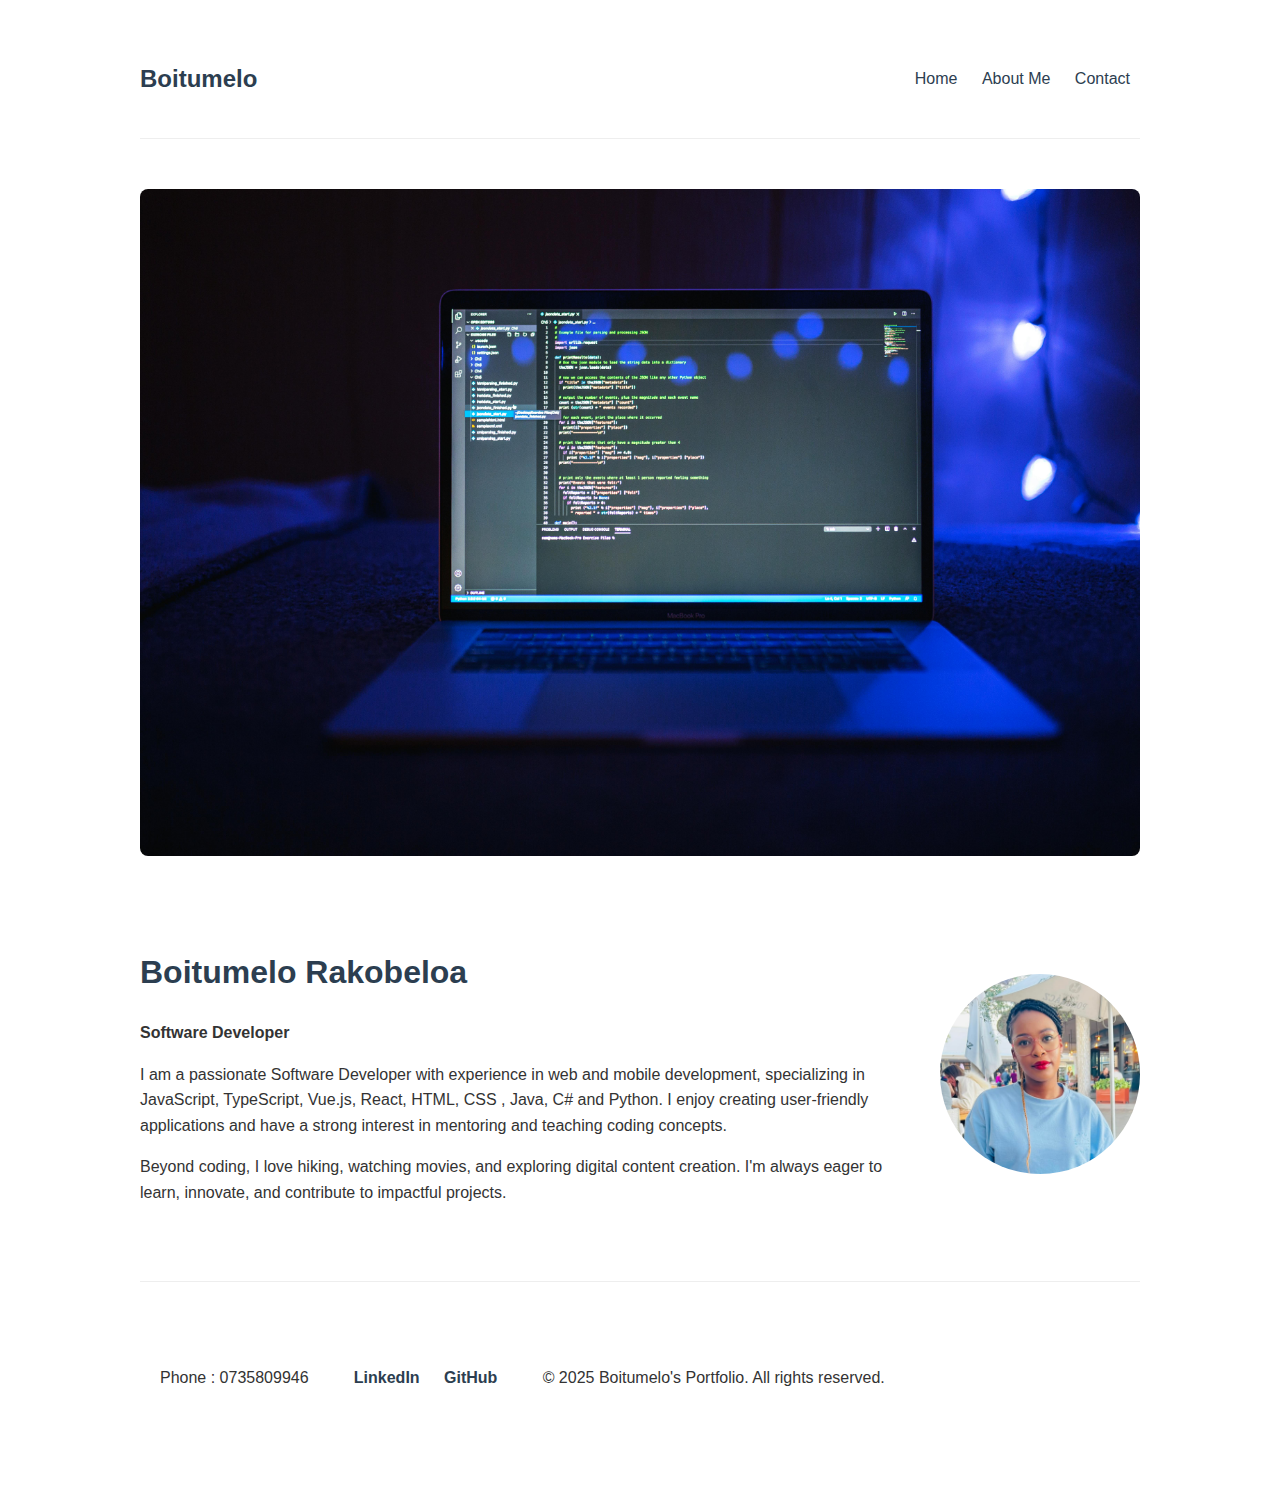
==== index.html @ af4b540f "task 1" ====
<!DOCTYPE html>
<html lang="en">

<head>
    <meta charset="UTF-8">
    <meta name="viewport" content="width=device-width, initial-scale=1.0">
    <title>Boitumelo's Portfolio</title>
    <style>
        body {
            font-family: Arial, sans-serif;
            line-height: 1.6;
            max-width: 1000px;
            margin: 0 auto;
            padding: 20px;
            color: #333;
        }

        header {
            display: flex;
            justify-content: space-between;
            align-items: center;
            padding: 20px 0;
            border-bottom: 1px solid #eee;
        }

        h1 {
            color: #2c3e50;
        }

        nav a {
            margin: 0 10px;
            text-decoration: none;
            color: #2c3e50;
        }

        section {
            margin: 30px 0;
            padding: 20px 0;
        }

        img {
            max-width: 100%;
            display: block;
            margin: 20px auto;
            border-radius: 8px;
        }

        .profile {
            display: flex;
            align-items: center;
            gap: 40px;
        }

        .profile img {
            width: 200px;
            height: 200px;
            object-fit: cover;
            border-radius: 50%;
        }

        footer {
            padding: 20px;
            margin-top: 40px;
            border-top: 1px solid #eee;
        }


        .social-links a {
            margin: 0 10px;
            color: #2c3e50;
            text-decoration: none;
            font-weight: bold;
        }
    </style>
</head>

<body>

    <header>
        <h2 style="font-size: 24px; color: #2c3e50;">Boitumelo</h2>
        <nav>
            <a href="index.html">Home</a>
            <a href="about.html">About Me</a>
            <a href="contact.html">Contact</a>
        </nav>
    </header>

    <section>
        <img src="./images/pexels-nemuel-6424590.jpg" alt="Boitumelo's Profile Picture" width="1000px"
            style="display: block; margin: auto;">
    </section>


    <section class="profile">
        <div>
            <h1>Boitumelo Rakobeloa</h1>
            <p><strong>Software Developer</strong></p>
            <p>I am a passionate Software Developer with experience in web and mobile development, specializing in JavaScript, TypeScript, Vue.js, React, HTML, CSS , Java, C# and Python. I enjoy creating user-friendly applications and have a strong interest
            in mentoring and teaching coding concepts.</p>
            <p>Beyond coding, I love hiking, watching movies, and exploring digital content creation. I'm always eager to learn,
            innovate, and contribute to impactful projects.</p>
        </div>
        <img src="./images/0f4876b8-5333-4e6f-ab5b-62e8d02648b6 2.jpg" alt="Boitumelo's Profile Picture">
    </section>

    <footer class="footer"
        style="display: flex; justify-content: space-between; align-items: center; padding: 20px;">
        <p>Phone : 0735809946 </p>
        <div class="social-links">
            <a href="https://www.linkedin.com/in/boitumelo-rakobeloa-a91b611b3/">LinkedIn</a>
            <a href="https://github.com/Boitumellow012">GitHub</a>
        </div>
        <p>&copy; 2025 Boitumelo's Portfolio. All rights reserved.</p>
        <iframe
            src="https://www.google.com/maps/embed?pb=!1m18!1m12!1m3!1d3590.8215386996094!2d28.321077475112304!3d-25.842425277301203!2m3!1f0!2f0!3f0!3m2!1i1024!2i768!4f13.1!3m3!1m2!1s0x1e9561acaab761ab%3A0x3e6054f01b28daf8!2sMooikloof%20Ridge%20Estate!5e0!3m2!1sen!2sza!4v1743541310475!5m2!1sen!2sza"
            width="200" height="150" style="border:0;" allowfullscreen="" loading="lazy"
            referrerpolicy="no-referrer-when-downgrade"></iframe>

    </footer>
</body>

</html>
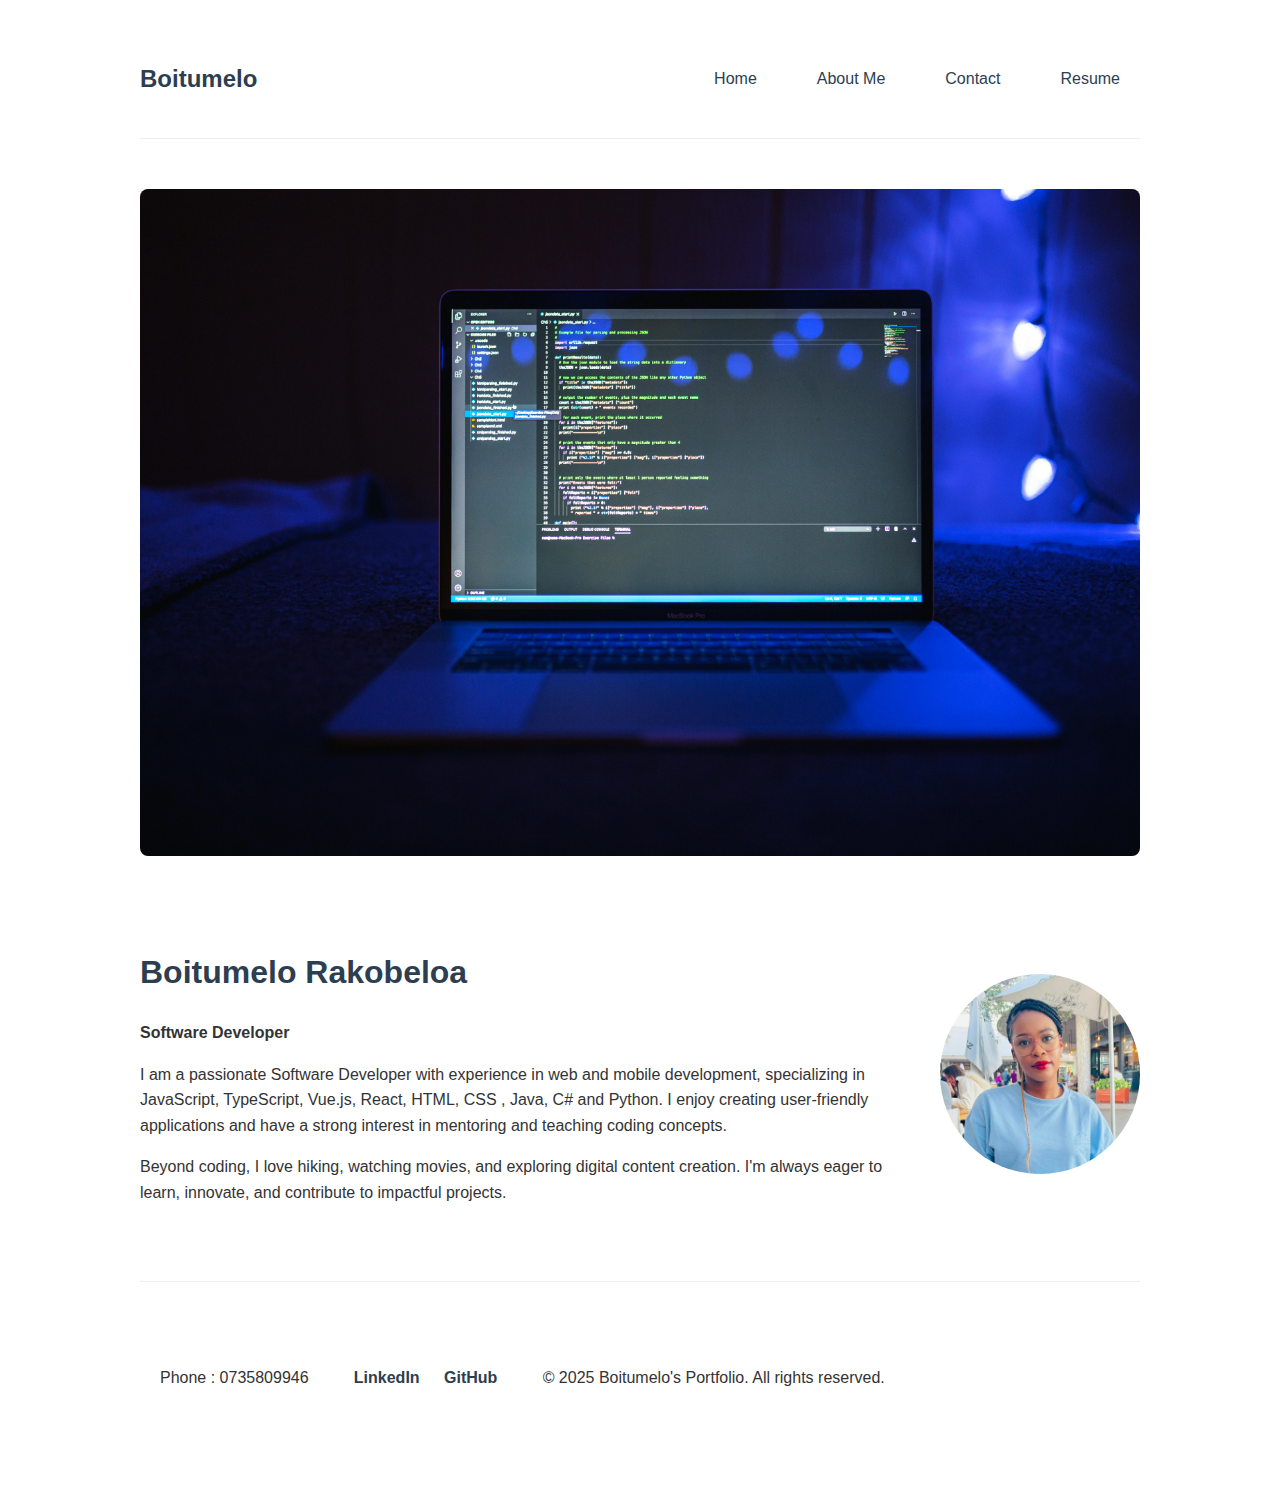
==== commit 1d139eea: "updated" ====
--- a/index.html
+++ b/index.html
@@ -5,87 +5,22 @@
     <meta charset="UTF-8">
     <meta name="viewport" content="width=device-width, initial-scale=1.0">
     <title>Boitumelo's Portfolio</title>
-    <style>
-        body {
-            font-family: Arial, sans-serif;
-            line-height: 1.6;
-            max-width: 1000px;
-            margin: 0 auto;
-            padding: 20px;
-            color: #333;
-        }
-
-        header {
-            display: flex;
-            justify-content: space-between;
-            align-items: center;
-            padding: 20px 0;
-            border-bottom: 1px solid #eee;
-        }
-
-        h1 {
-            color: #2c3e50;
-        }
-
-        nav a {
-            margin: 0 10px;
-            text-decoration: none;
-            color: #2c3e50;
-        }
-
-        section {
-            margin: 30px 0;
-            padding: 20px 0;
-        }
-
-        img {
-            max-width: 100%;
-            display: block;
-            margin: 20px auto;
-            border-radius: 8px;
-        }
-
-        .profile {
-            display: flex;
-            align-items: center;
-            gap: 40px;
-        }
-
-        .profile img {
-            width: 200px;
-            height: 200px;
-            object-fit: cover;
-            border-radius: 50%;
-        }
-
-        footer {
-            padding: 20px;
-            margin-top: 40px;
-            border-top: 1px solid #eee;
-        }
-
-
-        .social-links a {
-            margin: 0 10px;
-            color: #2c3e50;
-            text-decoration: none;
-            font-weight: bold;
-        }
-    </style>
+    <link rel="stylesheet" href="styles.css">
 </head>
 
 <body>
 
     <header>
         <h2 style="font-size: 24px; color: #2c3e50;">Boitumelo</h2>
-        <nav>
+        <nav >
             <a href="index.html">Home</a>
             <a href="about.html">About Me</a>
             <a href="contact.html">Contact</a>
+            <a href="./images/Boitumelo-CV.pdf" download>Resume</a>
         </nav>
     </header>
 
-    <section>
+    <section class="home">
         <img src="./images/pexels-nemuel-6424590.jpg" alt="Boitumelo's Profile Picture" width="1000px"
             style="display: block; margin: auto;">
     </section>
--- a/styles.css
+++ b/styles.css
@@ -0,0 +1,152 @@
+body {
+    font-family: Arial, sans-serif;
+    line-height: 1.6;
+    max-width: 1000px;
+    margin: 0 auto;
+    padding: 20px;
+    color: #333;
+    scroll-behavior: smooth;
+}
+
+header {
+    display: flex;
+    justify-content: space-between;
+    align-items: center;
+    padding: 20px 0;
+    border-bottom: 1px solid #eee;
+    flex-wrap: wrap;
+}
+
+
+h1 {
+    color: #2c3e50;
+}
+
+nav {
+    display: flex;
+    gap: 20px;
+    flex-wrap: wrap;
+}
+
+nav a {
+    margin: 0 10px;
+    text-decoration: none;
+    color: #2c3e50;
+    padding: 5px 10px;
+    border-radius: 5px;
+    transition: background-color 0.3s ease, color 0.3s ease;
+}
+
+nav a:hover {
+    color: #0a4b8feb;
+}
+
+section {
+    margin: 30px 0;
+    padding: 20px 0;
+}
+
+.home img {
+    max-width: 100%;
+    display: block;
+    margin: 20px auto;
+    border-radius: 8px;
+}
+
+.profile {
+    display: flex;
+    align-items: center;
+    gap: 40px;
+}
+
+.profile img {
+    width: 200px;
+    height: 200px;
+    object-fit: cover;
+    border-radius: 50%;
+}
+
+footer {
+    padding: 20px;
+    margin-top: 40px;
+    border-top: 1px solid #eee;
+    text-align: center;
+}
+
+
+.social-links a {
+    margin: 0 10px;
+    color: #2c3e50;
+    text-decoration: none;
+    font-weight: bold;
+    transition: color 0.3s ease;
+    
+}
+
+.social-links a:hover {
+    color: #0a4b8feb;
+}
+
+form {
+    display: flex;
+    flex-direction: column;
+    max-width: 500px;
+    margin: auto;
+}
+
+input,
+textarea {
+    padding: 10px;
+    margin: 10px 0;
+    border: 1px solid #ccc;
+    border-radius: 5px;
+    font-size: 16px;
+}
+
+button {
+    padding: 10px;
+    background-color: #2c3e50;
+    color: white;
+    border: none;
+    cursor: pointer;
+    font-size: 16px;
+    transition: background-color 0.3s ease;
+}
+
+button:hover {
+    background-color: #1a252f;
+}
+
+@media (max-width: 768px) {
+    header {
+        flex-direction: column;
+        align-items: flex-start;
+    }
+
+    nav {
+        flex-direction: column;
+        gap: 10px;
+        width: 100%;
+    }
+
+    .profile {
+        flex-direction: column;
+        text-align: center;
+    }
+
+    .profile img {
+        margin-bottom: 20px;
+    }
+}
+
+@media (max-width: 600px) {
+    nav {
+        display: none;
+        flex-direction: column;
+        width: 100%;
+    }
+
+    nav.active {
+        display: flex;
+    }
+}